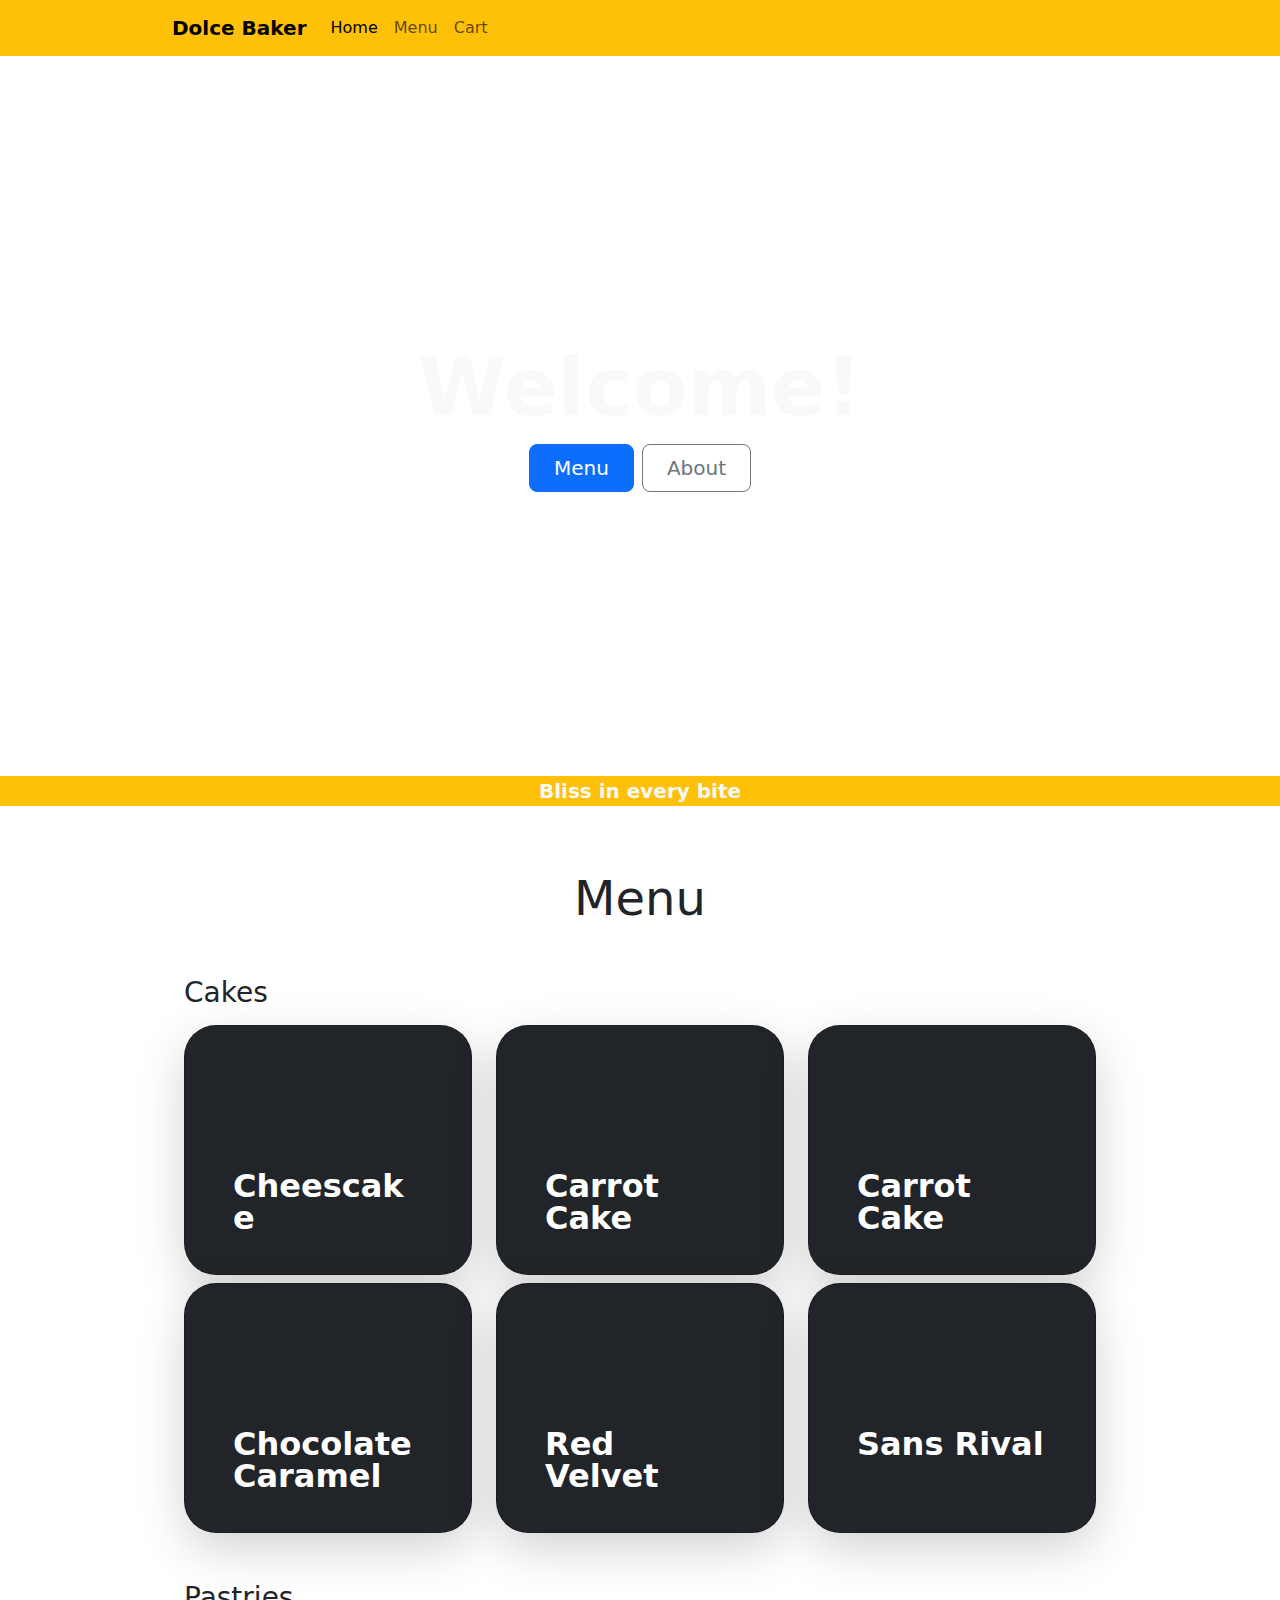
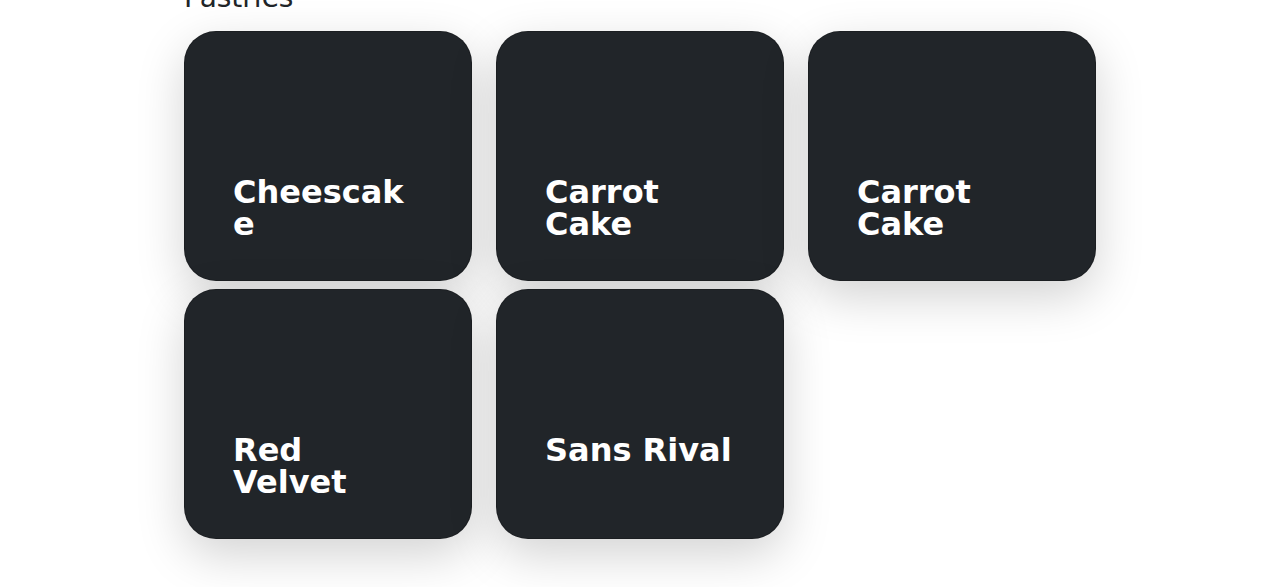
==== index.html @ 107544d6 "initial" ====
<!DOCTYPE html>
<html lang="en">
  <head>
    <meta charset="UTF-8" />
    <meta http-equiv="X-UA-Compatible" content="IE=edge" />
    <meta name="viewport" content="width=device-width, initial-scale=1.0" />
    <title>Document</title>
    <link rel="stylesheet" href="style.css" />
  </head>
  <body>
    <!--header-->
    <nav class="navbar navbar-expand-lg navbar-light bg-warning">
      <div class="container">
        <a class="navbar-brand fw-bolder" href="#">Dolce Baker</a>
        <button
          class="navbar-toggler"
          type="button"
          data-bs-toggle="collapse"
          data-bs-target="#navbarNav"
          aria-controls="navbarNav"
          aria-expanded="false"
          aria-label="Toggle navigation"
        >
          <span class="navbar-toggler-icon"></span>
        </button>
        <div class="collapse navbar-collapse" id="navbarNav">
          <ul class="navbar-nav">
            <li class="nav-item">
              <a class="nav-link active" aria-current="page" href="#">Home</a>
            </li>
            <li class="nav-item">
              <a class="nav-link" href="#">Menu</a>
            </li>
            <li class="nav-item">
              <a class="nav-link" href="#">Cart</a>
            </li>
          </ul>
        </div>
      </div>
    </nav>

    <main>
      <!--hero-->
      <section
        class="
          d-flex
          flex-column
          banner
          justify-content-center
          align-items-center
        "
      >
        <h1 class="display-1 fw-bold text-light">Welcome!</h1>
        <div class="col-lg-6">
          <div class="d-grid gap-2 d-sm-flex justify-content-sm-center">
            <button type="button" class="btn btn-primary btn-lg px-4 gap-3">
              Menu
            </button>
            <button type="button" class="btn btn-outline-secondary btn-lg px-4">
              About
            </button>
          </div>
        </div>
      </section>

      <div class="bg-warning">
        <p class="text-center lead fw-bold text-light">Bliss in every bite</p>
      </div>

      <!--menu section-->
      <section>
        <div class="container px-4 py-5" id="custom-cards">
          <h2 class="text-center display-5 fw-normal">Menu</h2>
          <div class="mt-5">
            <h3>Cakes</h3>
            <div class="row">
              <div class="col-sm-4 mt-2">
                <div
                  class="card text-white h-100 bg-dark rounded-5 shadow-lg"
                  style="background-image: url('unsplash-photo-1.jpg')"
                >
                  <div
                    class="
                      d-flex
                      flex-column
                      h-100
                      p-5
                      pb-3
                      text-white text-shadow-1
                    "
                  >
                    <h2 class="pt-5 mt-5 mb-4 lh-1 fw-bold">Cheescake</h2>
                  </div>
                </div>
              </div>
              <div class="col-sm-4 mt-2">
                <div
                  class="card text-white h-100 bg-dark rounded-5 shadow-lg"
                  style="background-image: url('unsplash-photo-1.jpg')"
                >
                  <div
                    class="
                      d-flex
                      flex-column
                      h-100
                      p-5
                      pb-3
                      text-white text-shadow-1
                    "
                  >
                    <h2 class="pt-5 mt-5 mb-4 lh-1 fw-bold">Carrot Cake</h2>
                  </div>
                </div>
              </div>
              <div class="col-sm-4 mt-2">
                <div
                  class="card text-white h-100 bg-dark rounded-5 shadow-lg"
                  style="background-image: url('unsplash-photo-1.jpg')"
                >
                  <div
                    class="
                      d-flex
                      flex-column
                      h-100
                      p-5
                      pb-3
                      text-white text-shadow-1
                    "
                  >
                    <h2 class="pt-5 mt-5 mb-4 lh-1 fw-bold">Carrot Cake</h2>
                  </div>
                </div>
              </div>
              <div class="col-sm-4 mt-2">
                <div
                  class="card text-white h-100 bg-dark rounded-5 shadow-lg"
                  style="background-image: url('unsplash-photo-1.jpg')"
                >
                  <div
                    class="
                      d-flex
                      flex-column
                      h-100
                      p-5
                      pb-3
                      text-white text-shadow-1
                    "
                  >
                    <h2 class="pt-5 mt-5 mb-4 lh-1 fw-bold">
                      Chocolate Caramel
                    </h2>
                  </div>
                </div>
              </div>
              <div class="col-sm-4 mt-2">
                <div
                  class="card text-white h-100 bg-dark rounded-5 shadow-lg"
                  style="background-image: url('unsplash-photo-1.jpg')"
                >
                  <div
                    class="
                      d-flex
                      flex-column
                      h-100
                      p-5
                      pb-3
                      text-white text-shadow-1
                    "
                  >
                    <h2 class="pt-5 mt-5 mb-4 lh-1 fw-bold">Red Velvet</h2>
                  </div>
                </div>
              </div>
              <div class="col-sm-4 mt-2">
                <div
                  class="card text-white h-100 bg-dark rounded-5 shadow-lg"
                  style="background-image: url('unsplash-photo-1.jpg')"
                >
                  <div
                    class="
                      d-flex
                      flex-column
                      h-100
                      p-5
                      pb-3
                      text-white text-shadow-1
                    "
                  >
                    <h2 class="pt-5 mt-5 mb-4 lh-1 fw-bold">Sans Rival</h2>
                  </div>
                </div>
              </div>
            </div>
          </div>
          <div class="mt-5">
            <h3>Pastries</h3>
            <div class="row">
              <div class="col-sm-4 mt-2">
                <div
                  class="card text-white h-100 bg-dark rounded-5 shadow-lg"
                  style="background-image: url('unsplash-photo-1.jpg')"
                >
                  <div
                    class="
                      d-flex
                      flex-column
                      h-100
                      p-5
                      pb-3
                      text-white text-shadow-1
                    "
                  >
                    <h2 class="pt-5 mt-5 mb-4 lh-1 fw-bold">Cheescake</h2>
                  </div>
                </div>
              </div>
              <div class="col-sm-4 mt-2">
                <div
                  class="card text-white h-100 bg-dark rounded-5 shadow-lg"
                  style="background-image: url('unsplash-photo-1.jpg')"
                >
                  <div
                    class="
                      d-flex
                      flex-column
                      h-100
                      p-5
                      pb-3
                      text-white text-shadow-1
                    "
                  >
                    <h2 class="pt-5 mt-5 mb-4 lh-1 fw-bold">Carrot Cake</h2>
                  </div>
                </div>
              </div>
              <div class="col-sm-4 mt-2">
                <div
                  class="card text-white h-100 bg-dark rounded-5 shadow-lg"
                  style="background-image: url('unsplash-photo-1.jpg')"
                >
                  <div
                    class="
                      d-flex
                      flex-column
                      h-100
                      p-5
                      pb-3
                      text-white text-shadow-1
                    "
                  >
                    <h2 class="pt-5 mt-5 mb-4 lh-1 fw-bold">Carrot Cake</h2>
                  </div>
                </div>
              </div>

              <div class="col-sm-4 mt-2">
                <div
                  class="card text-white h-100 bg-dark rounded-5 shadow-lg"
                  style="background-image: url('unsplash-photo-1.jpg')"
                >
                  <div
                    class="
                      d-flex
                      flex-column
                      h-100
                      p-5
                      pb-3
                      text-white text-shadow-1
                    "
                  >
                    <h2 class="pt-5 mt-5 mb-4 lh-1 fw-bold">Red Velvet</h2>
                  </div>
                </div>
              </div>
              <div class="col-sm-4 mt-2">
                <div
                  class="card text-white h-100 bg-dark rounded-5 shadow-lg"
                  style="background-image: url('unsplash-photo-1.jpg')"
                >
                  <div
                    class="
                      d-flex
                      flex-column
                      h-100
                      p-5
                      pb-3
                      text-white text-shadow-1
                    "
                  >
                    <h2 class="pt-5 mt-5 mb-4 lh-1 fw-bold">Sans Rival</h2>
                  </div>
                </div>
              </div>
            </div>
          </div>
        </div>
      </section>
    </main>
    <footer></footer>
  </body>
</html>
---- style.css ----
@import "https://cdn.jsdelivr.net/npm/bootstrap@5.0.2/dist/css/bootstrap.min.css";

.banner {
  height: 80vh;
  background: url("./assets/strawberry-chocolate-cake.jpg") no-repeat center;
  background-size: cover;
}

.container {
  max-width: 960px;
}

.vh-80 {
  height: 80vh;
}
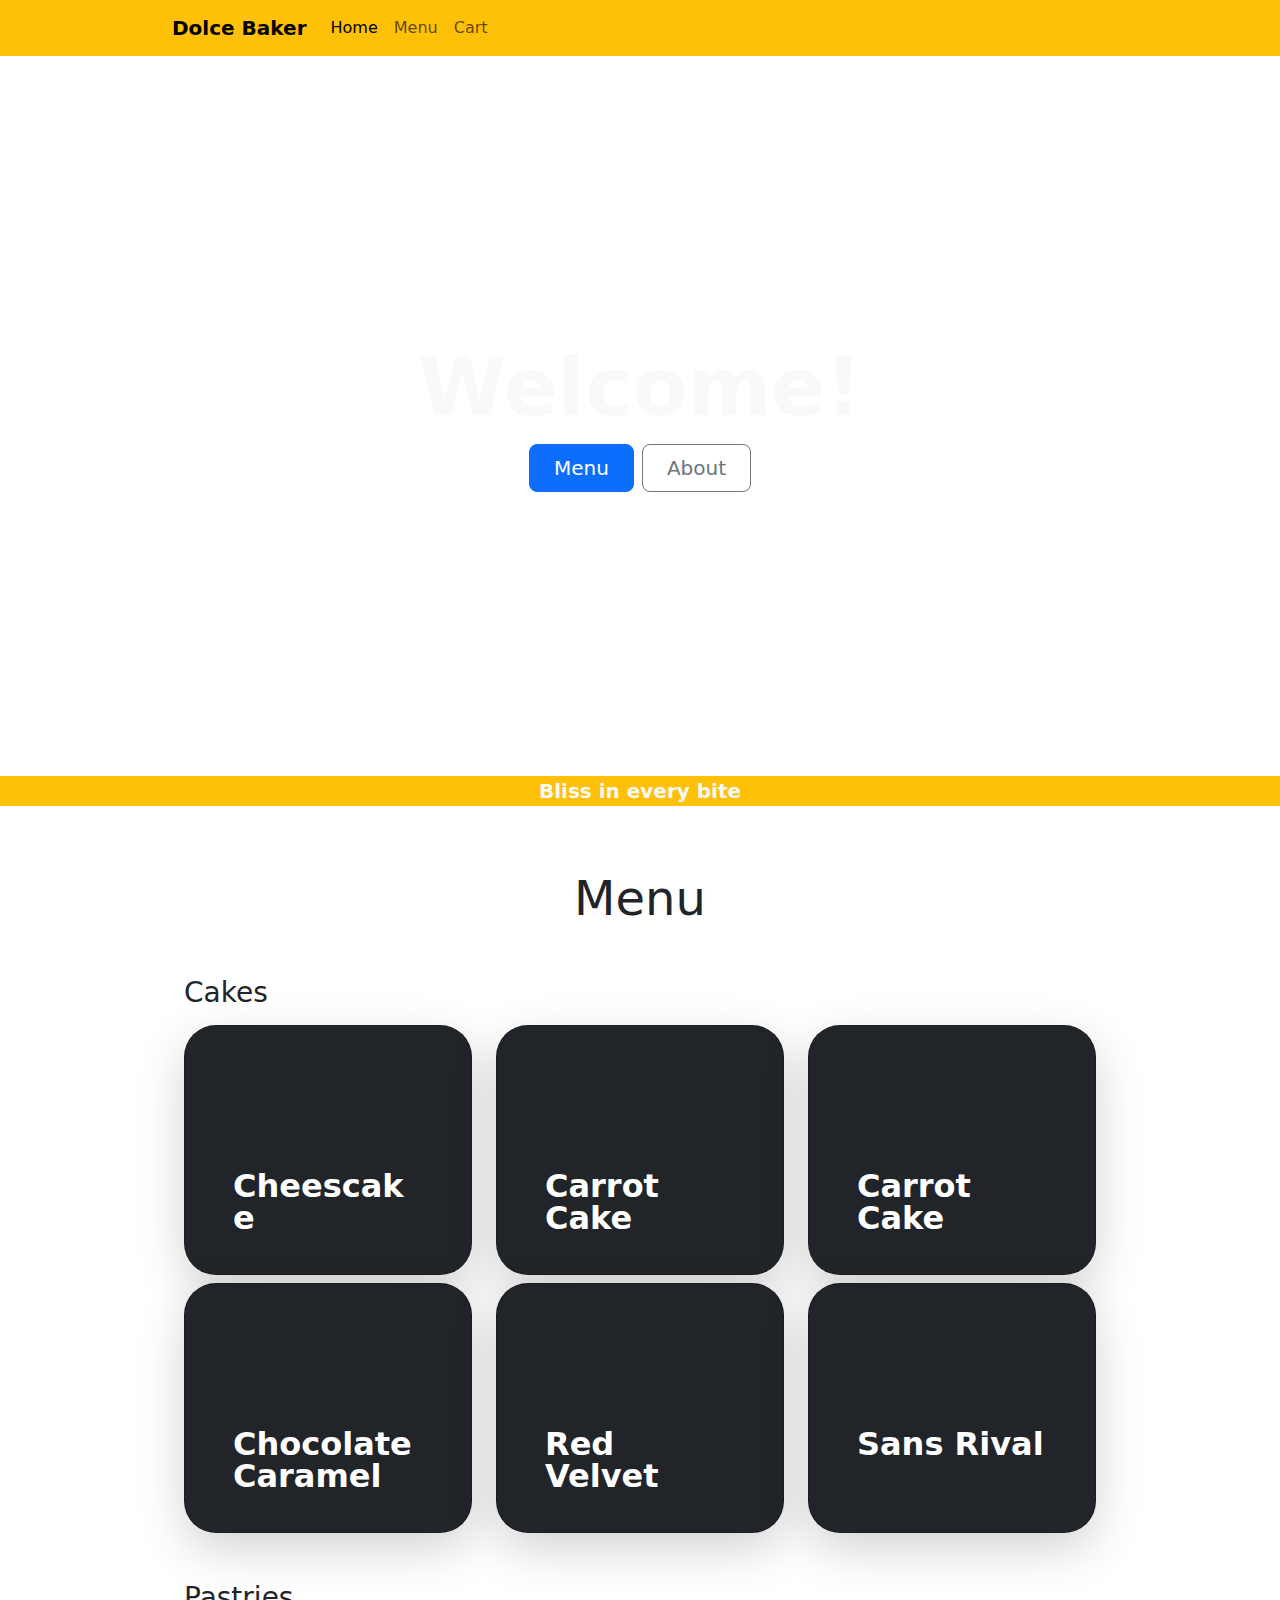
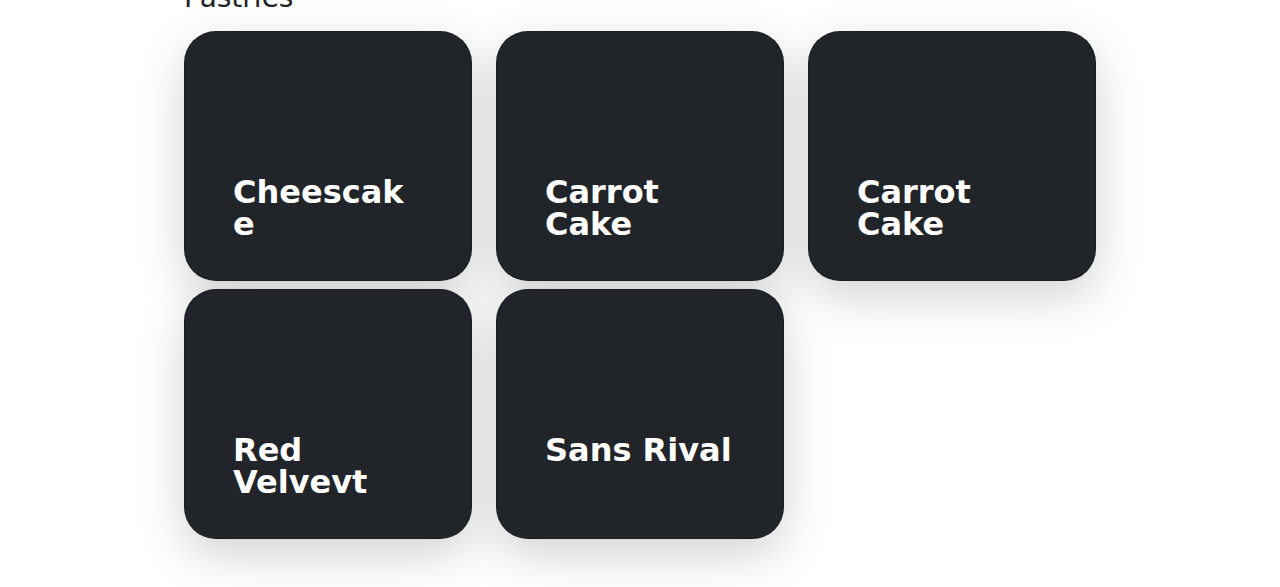
==== commit 1994c868: "added footer" ====
--- a/index.html
+++ b/index.html
@@ -268,7 +268,7 @@
                       text-white text-shadow-1
                     "
                   >
-                    <h2 class="pt-5 mt-5 mb-4 lh-1 fw-bold">Red Velvet</h2>
+                    <h2 class="pt-5 mt-5 mb-4 lh-1 fw-bold">Red Velvevt</h2>
                   </div>
                 </div>
               </div>
